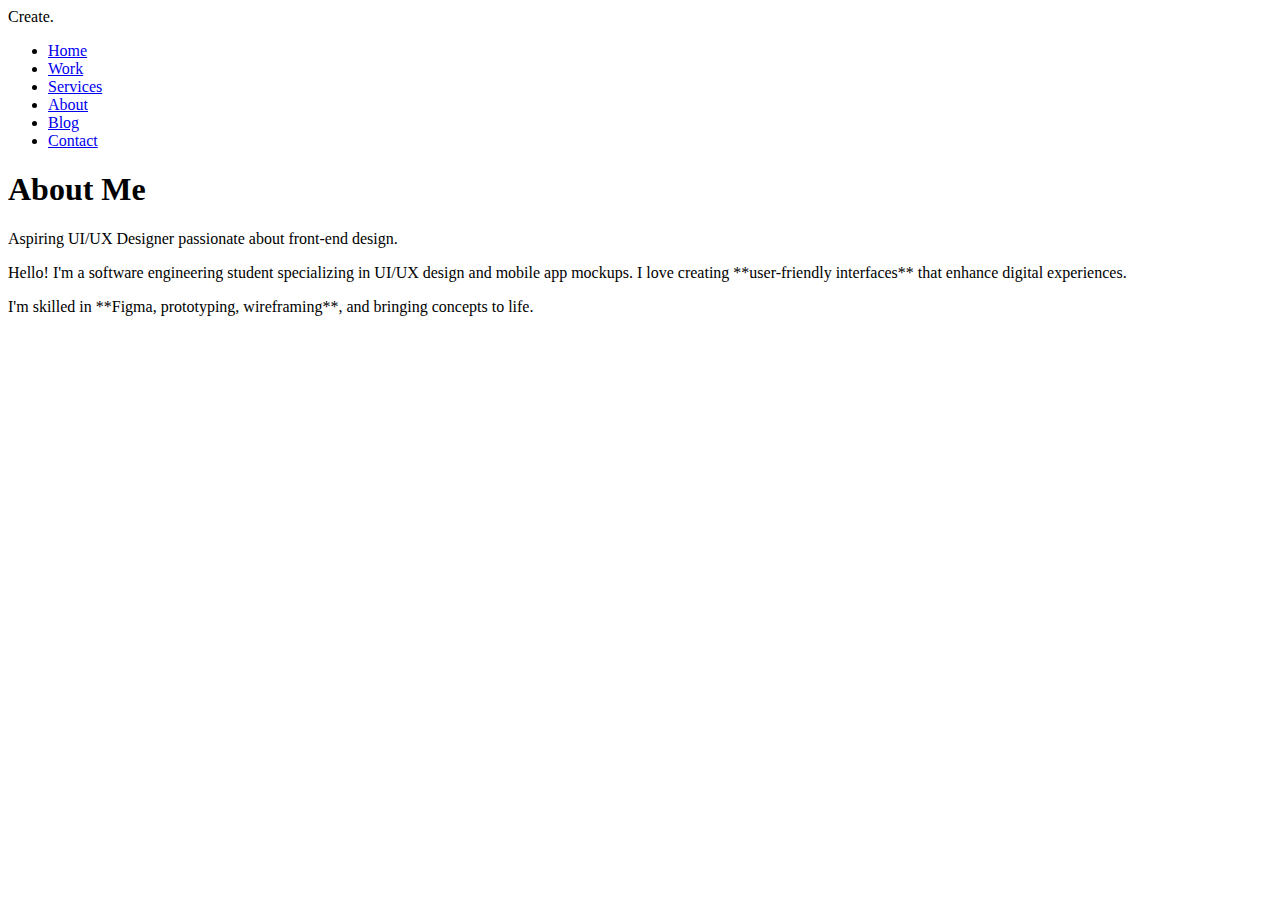
==== about.html @ 3682a10a "initial commit" ====
<!DOCTYPE html>
<html lang="en">
<head>
    <meta charset="UTF-8">
    <meta name="viewport" content="width=device-width, initial-scale=1.0">
    <title>About Me | Portfolio</title>
    <link rel="stylesheet" href="styles.css">
</head>
<body>

    <nav>
        <div class="logo">Create.</div>
        <ul>
            <li><a href="index.html">Home</a></li>
            <li><a href="work.html">Work</a></li>
            <li><a href="services.html">Services</a></li>
            <li><a href="about.html" class="active">About</a></li>
            <li><a href="blog.html">Blog</a></li>
            <li><a href="contact.html">Contact</a></li>
        </ul>
    </nav>

    <section class="page-header">
        <h1>About Me</h1>
        <p>Aspiring UI/UX Designer passionate about front-end design.</p>
    </section>

    <section class="about">
        <p>Hello! I'm a software engineering student specializing in UI/UX design and mobile app mockups. I love creating **user-friendly interfaces** that enhance digital experiences.</p>
        <p>I'm skilled in **Figma, prototyping, wireframing**, and bringing concepts to life.</p>
    </section>

</body>
</html>
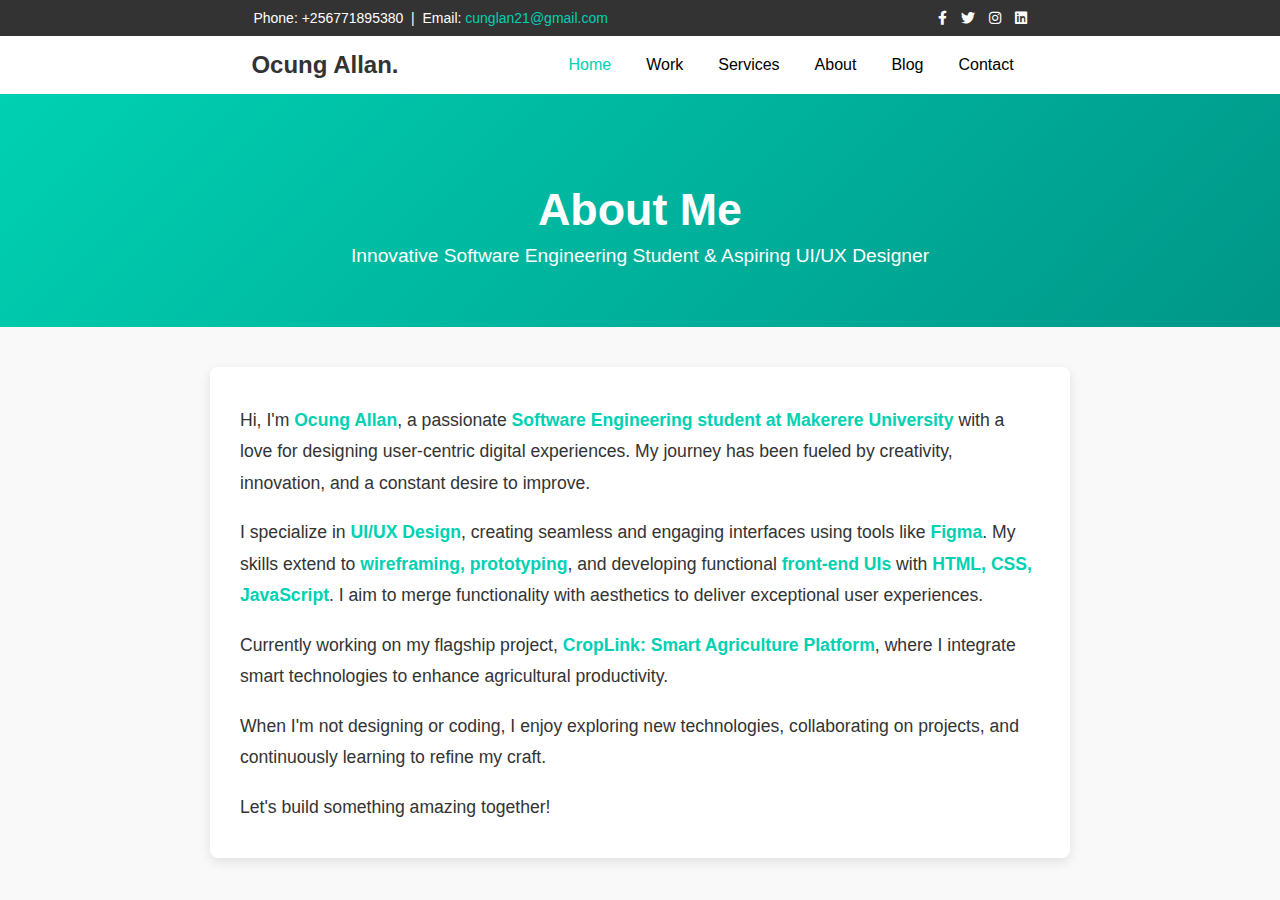
==== commit 074d3e13: "Second commit" ====
--- a/about.html
+++ b/about.html
@@ -4,31 +4,30 @@
     <meta charset="UTF-8">
     <meta name="viewport" content="width=device-width, initial-scale=1.0">
     <title>About Me | Portfolio</title>
-    <link rel="stylesheet" href="styles.css">
+    <link rel="stylesheet" href="/styles/general.css">
+    <link rel="stylesheet" href="/styles/header.css">
+    <link rel="stylesheet" href="/styles/about.css">
+    <link rel="stylesheet" href="https://cdnjs.cloudflare.com/ajax/libs/font-awesome/6.0.0/css/all.min.css">
 </head>
 <body>
 
-    <nav>
-        <div class="logo">Create.</div>
-        <ul>
-            <li><a href="index.html">Home</a></li>
-            <li><a href="work.html">Work</a></li>
-            <li><a href="services.html">Services</a></li>
-            <li><a href="about.html" class="active">About</a></li>
-            <li><a href="blog.html">Blog</a></li>
-            <li><a href="contact.html">Contact</a></li>
-        </ul>
-    </nav>
-
     <section class="page-header">
         <h1>About Me</h1>
-        <p>Aspiring UI/UX Designer passionate about front-end design.</p>
+        <p>Innovative Software Engineering Student & Aspiring UI/UX Designer</p>
     </section>
 
     <section class="about">
-        <p>Hello! I'm a software engineering student specializing in UI/UX design and mobile app mockups. I love creating **user-friendly interfaces** that enhance digital experiences.</p>
-        <p>I'm skilled in **Figma, prototyping, wireframing**, and bringing concepts to life.</p>
+        <p>Hi, I'm <strong>Ocung Allan</strong>, a passionate <strong>Software Engineering student at Makerere University</strong> with a love for designing user-centric digital experiences. My journey has been fueled by creativity, innovation, and a constant desire to improve.</p>
+
+        <p>I specialize in <strong>UI/UX Design</strong>, creating seamless and engaging interfaces using tools like <strong>Figma</strong>. My skills extend to <strong>wireframing, prototyping</strong>, and developing functional <strong>front-end UIs</strong> with <strong>HTML, CSS, JavaScript</strong>. I aim to merge functionality with aesthetics to deliver exceptional user experiences.</p>
+
+        <p>Currently working on my flagship project, <strong>CropLink: Smart Agriculture Platform</strong>, where I integrate smart technologies to enhance agricultural productivity.</p>
+
+        <p>When I'm not designing or coding, I enjoy exploring new technologies, collaborating on projects, and continuously learning to refine my craft.</p>
+
+        <p>Let's build something amazing together!</p>
     </section>
 
+    <script src="/scripts/header.js"></script>
 </body>
 </html>
--- a/styles/general.css
+++ b/styles/general.css
@@ -0,0 +1,6 @@
+/* General Styles */
+body {
+     font-family: Arial, sans-serif;
+     margin: 0;
+     padding: 0;
+ }--- a/styles/header.css
+++ b/styles/header.css
@@ -0,0 +1,63 @@
+ /* Top Bar */
+ .top-bar {
+     background: #333;
+     color: white;
+     padding: 10px 20px;
+     display: flex;
+     justify-content: center;
+     align-items: center;
+     font-size: 14px;
+ }
+ 
+ .top-bar span {
+     margin-right: 320px;
+ }
+ 
+ .top-bar a {
+     color: #00d1b2;
+     text-decoration: none;
+ }
+ 
+ .social-icons a {
+     color: white;
+     margin-left: 10px;
+ }
+ 
+ /* Navigation */
+ nav {
+     display: flex;
+     justify-content: center;
+     align-items: center;
+     padding: 15px 20px;
+     background: white;
+     box-shadow: 0px 2px 5px rgba(0,0,0,0.1);
+ }
+ 
+ .logo {
+     font-size: 24px;
+     font-weight: bold;
+     margin-right: 150px;
+ }
+ 
+ nav ul {
+     list-style: none;
+     display: flex;
+     margin: 0;
+     padding: 0;
+ }
+ 
+ nav ul li {
+     margin-left: 5px;
+ }
+ 
+ nav ul li a {
+     text-decoration: none;
+     color: black;
+     padding: 8px 15px;
+     transition: color 0.3s linear;
+ }
+ 
+ nav ul li a.active,
+ nav ul li a:hover {
+     color: #00d1b2;
+ }--- a/styles/about.css
+++ b/styles/about.css
@@ -0,0 +1,53 @@
+/* Base styles */
+body {
+     font-family: 'Arial', sans-serif;
+     margin: 0;
+     padding: 0;
+     background-color: #f9f9f9;
+     color: #333;
+ }
+ 
+ /* Page Header */
+ .page-header {
+     text-align: center;
+     padding: 60px 20px;
+     background: linear-gradient(135deg, #00d1b2, #009688);
+     color: #fff;
+ }
+ 
+ .page-header h1 {
+     font-size: 2.8rem;
+     margin-bottom: 10px;
+ }
+ 
+ .page-header p {
+     font-size: 1.2rem;
+     margin: 0;
+ }
+ 
+ /* About Section */
+ .about {
+     max-width: 800px;
+     margin: 40px auto;
+     padding: 20px 30px;
+     background-color: #fff;
+     border-radius: 8px;
+     box-shadow: 0 4px 12px rgba(0, 0, 0, 0.1);
+     line-height: 1.8;
+     transition: box-shadow 0.3s ease;
+ }
+ 
+ .about:hover {
+     box-shadow: 0 6px 20px rgba(0, 0, 0, 0.15);
+ }
+ 
+ .about p {
+     font-size: 1.1rem;
+     margin-bottom: 15px;
+ }
+ 
+ .about strong, .about b {
+     color: #00d1b2;
+ }
+ 
+ 